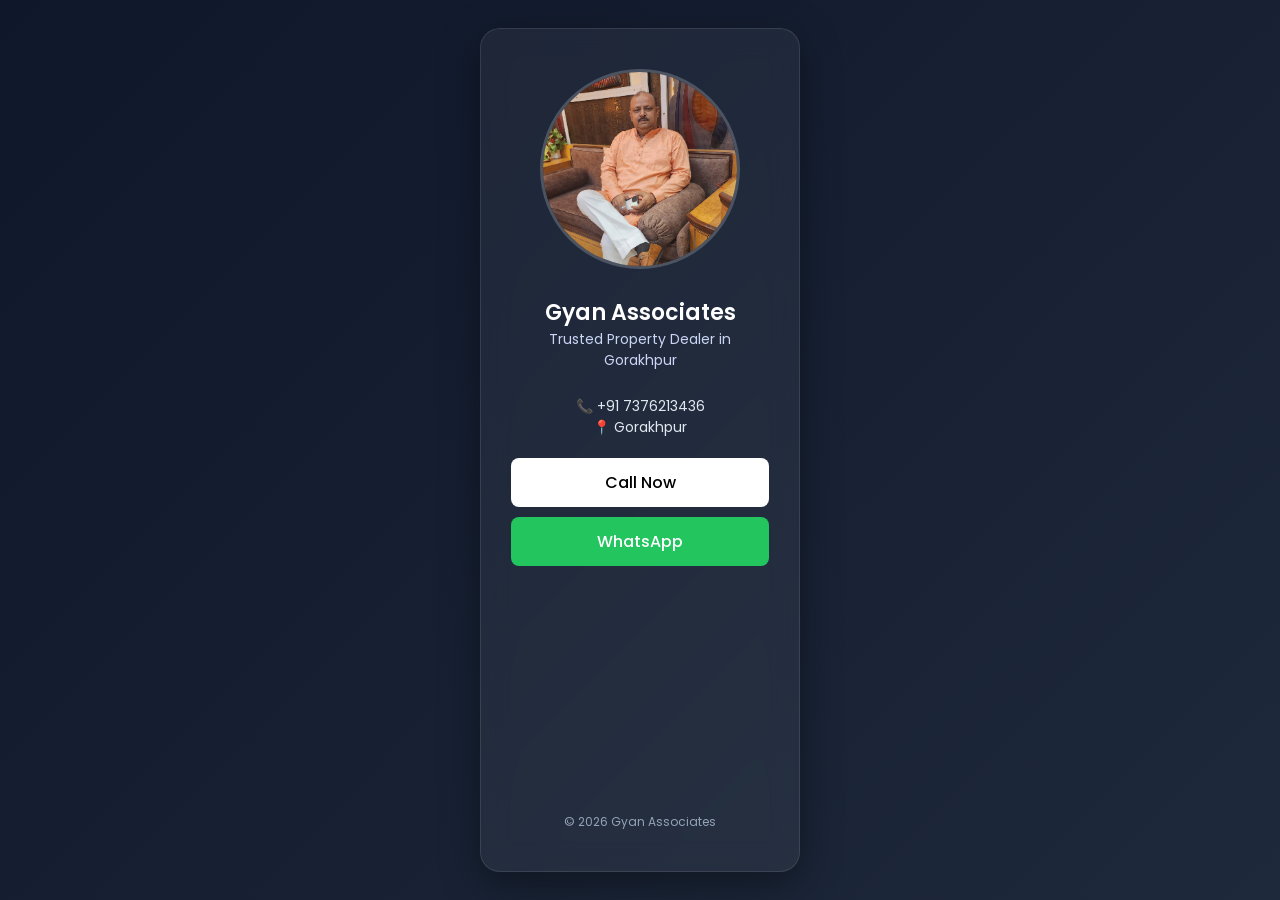
==== index.html @ d98afbc4 "first commit" ====
<!DOCTYPE html>
<html lang="en">
<head>
    <meta charset="UTF-8">
    <title>Gyan Associates</title>
    <meta name="viewport" content="width=device-width, initial-scale=1.0">
    <link href="https://fonts.googleapis.com/css2?family=Poppins:wght@300;400;600&display=swap" rel="stylesheet">
    <link rel="stylesheet" href="css/style.css">
</head>
<body>

<div class="card">

    <!-- Photo -->
    <img src="dad.jpg" class="photo">

    <!-- Company -->
    <h1>Gyan Associates</h1>
    <p class="tagline">Trusted Property Dealer in Gorakhpur</p>

    <!-- Info -->
    <div class="info">
        📞 +91 7376213436 <br>
        📍 Gorakhpur
    </div>

    <!-- Buttons -->
    <a href="tel:+917376213436" class="btn call">Call Now</a>
    <a href="https://wa.me/917376213436" class="btn whatsapp">WhatsApp</a>

    <div class="map">
        <iframe
                src="https://www.google.com/maps/embed?pb=!1m18!1m12!1m3!1d1029.989517839429!2d83.38916243745943!3d26.811247207163145!2m3!1f0!2f0!3f0!3m2!1i1024!2i768!4f13.1!3m3!1m2!1s0x3991457277f70f7f%3A0xafccdc143b3bb7df!2sIndraprastha%20Colony%2C%20Fertilizer%20Colony%2C%20Gorakhpur%2C%20Uttar%20Pradesh%20273007!5e0!3m2!1sen!2sin!4v1774547143190!5m2!1sen!2sin"
                width="100%"
                height="200"
                style="border:0; border-radius:10px;"
                allowfullscreen=""
                loading="lazy">
        </iframe>
    </div>

    <div class="footer">
        © 2026 Gyan Associates
    </div>

</div>

</body>
</html>
---- css/style.css ----
* {
  margin: 0;
  padding: 0;
  box-sizing: border-box;
  font-family: 'Poppins', sans-serif;
}

body {
  min-height: 100dvh;
  background: linear-gradient(135deg, #0f172a, #1e293b);
  display: flex;
  align-items: center;
  justify-content: center;
  color: white;
  padding: 20px;
}

.card {
  background: rgba(255, 255, 255, 0.05);
  backdrop-filter: blur(15px);
  border-radius: 20px;
  padding: 40px 30px;
  text-align: center;
  width: 320px;
  box-shadow: 0 10px 40px rgba(0,0,0,0.4);
  border: 1px solid rgba(255,255,255,0.1);
}

.photo {
  width: 200px;
  height: 200px;
  border-radius: 50%;
  object-fit: cover;
  object-position: center 30%;
  border: 3px solid rgba(255,255,255,0.2);
  margin-bottom: 20px;
  image-rendering: auto;
}

h1 {
  font-size: 22px;
  font-weight: 600;
}

.tagline {
  font-size: 14px;
  color: #cbd5f5;
  margin-bottom: 25px;
}

.info {
  font-size: 14px;
  margin-bottom: 20px;
  color: #e2e8f0;
}

.btn {
  display: block;
  margin: 10px auto;
  padding: 12px;
  border-radius: 8px;
  text-decoration: none;
  font-weight: 500;
  transition: 0.3s;
}

.call {
  background: white;
  color: black;
}

.call:hover {
  background: #e5e7eb;
}

.whatsapp {
  background: #22c55e;
  color: white;
}

.whatsapp:hover {
  background: #16a34a;
}

.map {
  margin-top: 20px;
  overflow: hidden;
  border-radius: 12px;
}

.footer {
  margin-top: 20px;
  font-size: 12px;
  color: #94a3b8;
}

@media (max-width: 600px) {
  body {
    align-items: flex-start;
    padding: 30px 15px;
  }
}
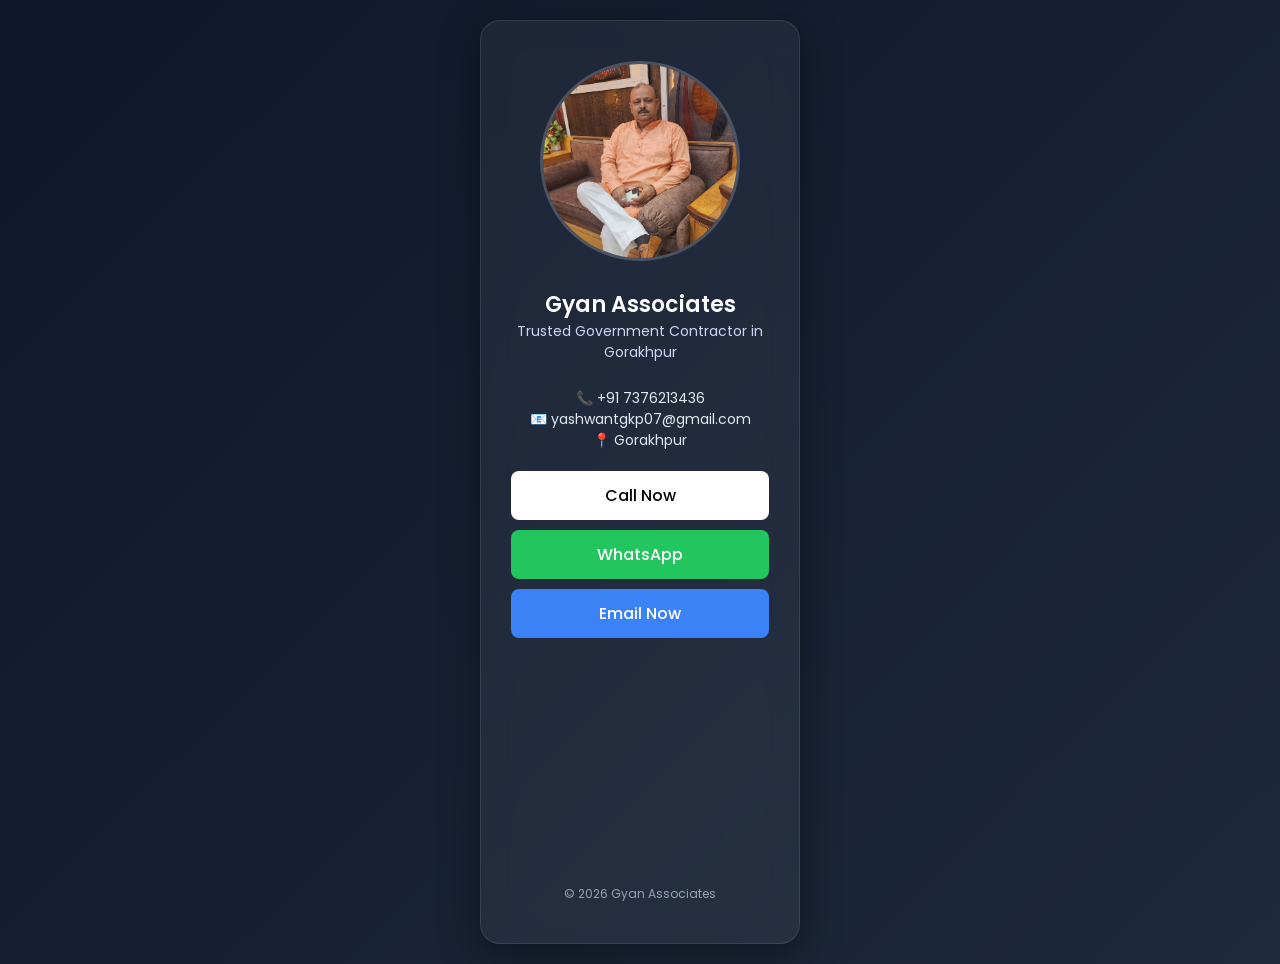
==== commit 898b6321: "Added email too" ====
--- a/index.html
+++ b/index.html
@@ -16,17 +16,19 @@
 
     <!-- Company -->
     <h1>Gyan Associates</h1>
-    <p class="tagline">Trusted Property Dealer in Gorakhpur</p>
+    <p class="tagline">Trusted Government Contractor in Gorakhpur</p>
 
     <!-- Info -->
     <div class="info">
         📞 +91 7376213436 <br>
+        📧 yashwantgkp07@gmail.com <br>
         📍 Gorakhpur
     </div>
 
     <!-- Buttons -->
     <a href="tel:+917376213436" class="btn call">Call Now</a>
     <a href="https://wa.me/917376213436" class="btn whatsapp">WhatsApp</a>
+    <a href="mailto:yashwantgkp07@gmail.com" class="btn email">Email Now</a>
 
     <div class="map">
         <iframe
--- a/css/style.css
+++ b/css/style.css
@@ -82,6 +82,15 @@
   background: #16a34a;
 }
 
+.email {
+  background: #3b82f6;
+  color: white;
+}
+
+.email:hover {
+  background: #2563eb;
+}
+
 .map {
   margin-top: 20px;
   overflow: hidden;
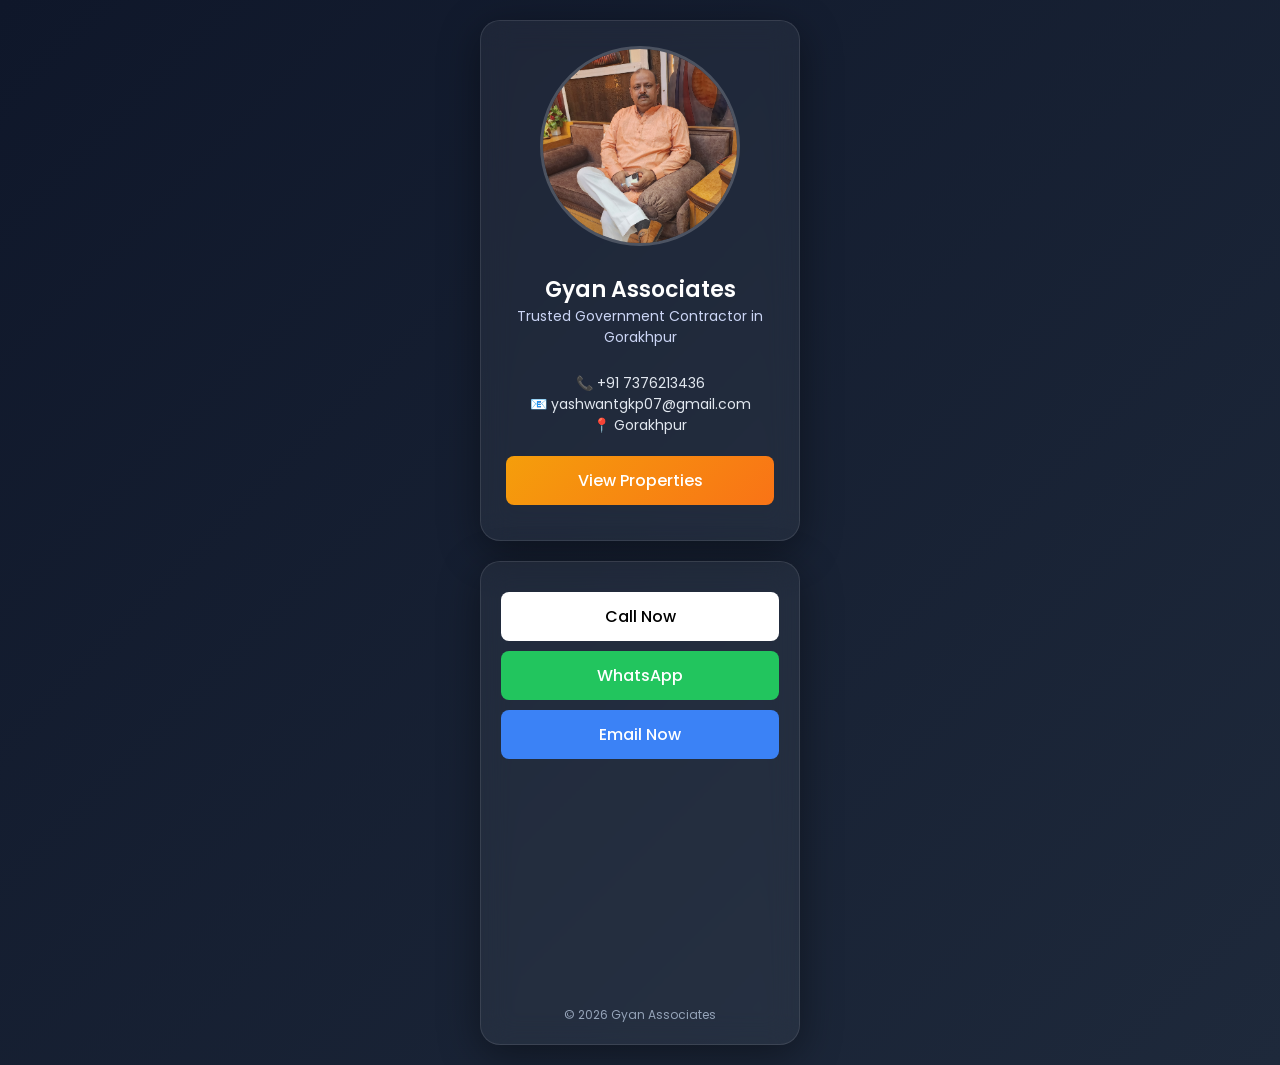
==== commit 17e93d45: "Added a properties page" ====
--- a/index.html
+++ b/index.html
@@ -1,51 +1,57 @@
 <!DOCTYPE html>
 <html lang="en">
-<head>
-    <meta charset="UTF-8">
-    <title>Gyan Associates</title>
-    <meta name="viewport" content="width=device-width, initial-scale=1.0">
-    <link href="https://fonts.googleapis.com/css2?family=Poppins:wght@300;400;600&display=swap" rel="stylesheet">
-    <link rel="stylesheet" href="css/style.css">
-</head>
-<body>
+    <head>
+        <meta charset="UTF-8">
+        <title>Gyan Associates</title>
+        <meta name="viewport" content="width=device-width, initial-scale=1.0">
+        <link href="https://fonts.googleapis.com/css2?family=Poppins:wght@300;400;600&display=swap" rel="stylesheet">
+        <link rel="stylesheet" href="css/style.css">
+    </head>
+    <body>
+        <div class="container">
+            <div class="card">
 
-<div class="card">
+                <!-- Photo -->
+                <img src="dad.jpg" class="photo">
 
-    <!-- Photo -->
-    <img src="dad.jpg" class="photo">
+                <!-- Company -->
+                <h1>Gyan Associates</h1>
+                <p class="tagline">Trusted Government Contractor in Gorakhpur</p>
 
-    <!-- Company -->
-    <h1>Gyan Associates</h1>
-    <p class="tagline">Trusted Government Contractor in Gorakhpur</p>
+                <!-- Info -->
+                <div class="info">
+                    📞 +91 7376213436 <br>
+                    📧 yashwantgkp07@gmail.com <br>
+                    📍 Gorakhpur
+                </div>
 
-    <!-- Info -->
-    <div class="info">
-        📞 +91 7376213436 <br>
-        📧 yashwantgkp07@gmail.com <br>
-        📍 Gorakhpur
-    </div>
+                <a href="properties.html" class="btn property">View Properties</a>
 
-    <!-- Buttons -->
-    <a href="tel:+917376213436" class="btn call">Call Now</a>
-    <a href="https://wa.me/917376213436" class="btn whatsapp">WhatsApp</a>
-    <a href="mailto:yashwantgkp07@gmail.com" class="btn email">Email Now</a>
+            </div>
 
-    <div class="map">
-        <iframe
-                src="https://www.google.com/maps/embed?pb=!1m18!1m12!1m3!1d1029.989517839429!2d83.38916243745943!3d26.811247207163145!2m3!1f0!2f0!3f0!3m2!1i1024!2i768!4f13.1!3m3!1m2!1s0x3991457277f70f7f%3A0xafccdc143b3bb7df!2sIndraprastha%20Colony%2C%20Fertilizer%20Colony%2C%20Gorakhpur%2C%20Uttar%20Pradesh%20273007!5e0!3m2!1sen!2sin!4v1774547143190!5m2!1sen!2sin"
-                width="100%"
-                height="200"
-                style="border:0; border-radius:10px;"
-                allowfullscreen=""
-                loading="lazy">
-        </iframe>
-    </div>
+            <div class="card contact-card">
 
-    <div class="footer">
-        © 2026 Gyan Associates
-    </div>
+                <!-- Buttons -->
+                <a href="tel:+917376213436" class="btn call">Call Now</a>
+                <a href="https://wa.me/917376213436" class="btn whatsapp">WhatsApp</a>
+                <a href="mailto:yashwantgkp07@gmail.com" class="btn email">Email Now</a>
 
-</div>
+                <div class="map">
+                    <iframe
+                            src="https://www.google.com/maps/embed?pb=!1m18!1m12!1m3!1d1029.989517839429!2d83.38916243745943!3d26.811247207163145!2m3!1f0!2f0!3f0!3m2!1i1024!2i768!4f13.1!3m3!1m2!1s0x3991457277f70f7f%3A0xafccdc143b3bb7df!2sIndraprastha%20Colony%2C%20Fertilizer%20Colony%2C%20Gorakhpur%2C%20Uttar%20Pradesh%20273007!5e0!3m2!1sen!2sin!4v1774547143190!5m2!1sen!2sin"
+                            width="100%"
+                            height="200"
+                            style="border:0; border-radius:10px;"
+                            allowfullscreen=""
+                            loading="lazy">
+                    </iframe>
+                </div>
 
-</body>
+                <div class="footer">
+                    © 2026 Gyan Associates
+                </div>
+
+            </div>
+        </div>
+    </body>
 </html>
--- a/css/style.css
+++ b/css/style.css
@@ -1,111 +1,132 @@
 * {
-  margin: 0;
-  padding: 0;
-  box-sizing: border-box;
-  font-family: 'Poppins', sans-serif;
+    margin: 0;
+    padding: 0;
+    box-sizing: border-box;
+    font-family: 'Poppins', sans-serif;
 }
 
 body {
-  min-height: 100dvh;
-  background: linear-gradient(135deg, #0f172a, #1e293b);
-  display: flex;
-  align-items: center;
-  justify-content: center;
-  color: white;
-  padding: 20px;
+    min-height: 100dvh;
+    background: linear-gradient(135deg, #0f172a, #1e293b);
+    display: flex;
+    align-items: center;
+    justify-content: center;
+    color: white;
+    padding: 20px;
+}
+
+.container {
+    display: flex;
+    flex-direction: column;
+    gap: 20px;
+    width: 320px;
+    max-width: 90%;
 }
 
 .card {
-  background: rgba(255, 255, 255, 0.05);
-  backdrop-filter: blur(15px);
-  border-radius: 20px;
-  padding: 40px 30px;
-  text-align: center;
-  width: 320px;
-  box-shadow: 0 10px 40px rgba(0,0,0,0.4);
-  border: 1px solid rgba(255,255,255,0.1);
+    background: rgba(255, 255, 255, 0.05);
+    backdrop-filter: blur(15px);
+    border-radius: 20px;
+    padding: 25px;
+    text-align: center;
+    box-shadow: 0 10px 40px rgba(0,0,0,0.4);
+    border: 1px solid rgba(255,255,255,0.1);
+}
+
+.contact-card {
+    padding: 20px;
 }
 
 .photo {
-  width: 200px;
-  height: 200px;
-  border-radius: 50%;
-  object-fit: cover;
-  object-position: center 30%;
-  border: 3px solid rgba(255,255,255,0.2);
-  margin-bottom: 20px;
-  image-rendering: auto;
+    width: 200px;
+    height: 200px;
+    border-radius: 50%;
+    object-fit: cover;
+    object-position: center 30%;
+    border: 3px solid rgba(255,255,255,0.2);
+    margin-bottom: 20px;
+    image-rendering: auto;
 }
 
 h1 {
-  font-size: 22px;
-  font-weight: 600;
+    font-size: 22px;
+    font-weight: 600;
 }
 
 .tagline {
-  font-size: 14px;
-  color: #cbd5f5;
-  margin-bottom: 25px;
+    font-size: 14px;
+    color: #cbd5f5;
+    margin-bottom: 25px;
 }
 
 .info {
-  font-size: 14px;
-  margin-bottom: 20px;
-  color: #e2e8f0;
+    font-size: 14px;
+    margin-bottom: 20px;
+    color: #e2e8f0;
+}
+
+.property {
+    background: linear-gradient(135deg, #f59e0b, #f97316);
+    color: white;
+    margin-top: 15px;
+}
+
+.property:hover {
+    background: linear-gradient(135deg, #d97706, #ea580c);
 }
 
 .btn {
-  display: block;
-  margin: 10px auto;
-  padding: 12px;
-  border-radius: 8px;
-  text-decoration: none;
-  font-weight: 500;
-  transition: 0.3s;
+    display: block;
+    margin: 10px auto;
+    padding: 12px;
+    border-radius: 8px;
+    text-decoration: none;
+    font-weight: 500;
+    transition: 0.3s;
 }
 
 .call {
-  background: white;
-  color: black;
+    background: white;
+    color: black;
 }
 
 .call:hover {
-  background: #e5e7eb;
+    background: #e5e7eb;
 }
 
 .whatsapp {
-  background: #22c55e;
-  color: white;
+    background: #22c55e;
+    color: white;
 }
 
 .whatsapp:hover {
-  background: #16a34a;
+    background: #16a34a;
 }
 
 .email {
-  background: #3b82f6;
-  color: white;
+    background: #3b82f6;
+    color: white;
 }
 
 .email:hover {
-  background: #2563eb;
+    background: #2563eb;
 }
 
 .map {
-  margin-top: 20px;
-  overflow: hidden;
-  border-radius: 12px;
+    margin-top: 20px;
+    overflow: hidden;
+    border-radius: 12px;
 }
 
 .footer {
-  margin-top: 20px;
-  font-size: 12px;
-  color: #94a3b8;
+    margin-top: 20px;
+    font-size: 12px;
+    color: #94a3b8;
 }
 
 @media (max-width: 600px) {
-  body {
-    align-items: flex-start;
-    padding: 30px 15px;
-  }
+    body {
+        align-items: flex-start;
+        padding: 30px 15px;
+    }
 }
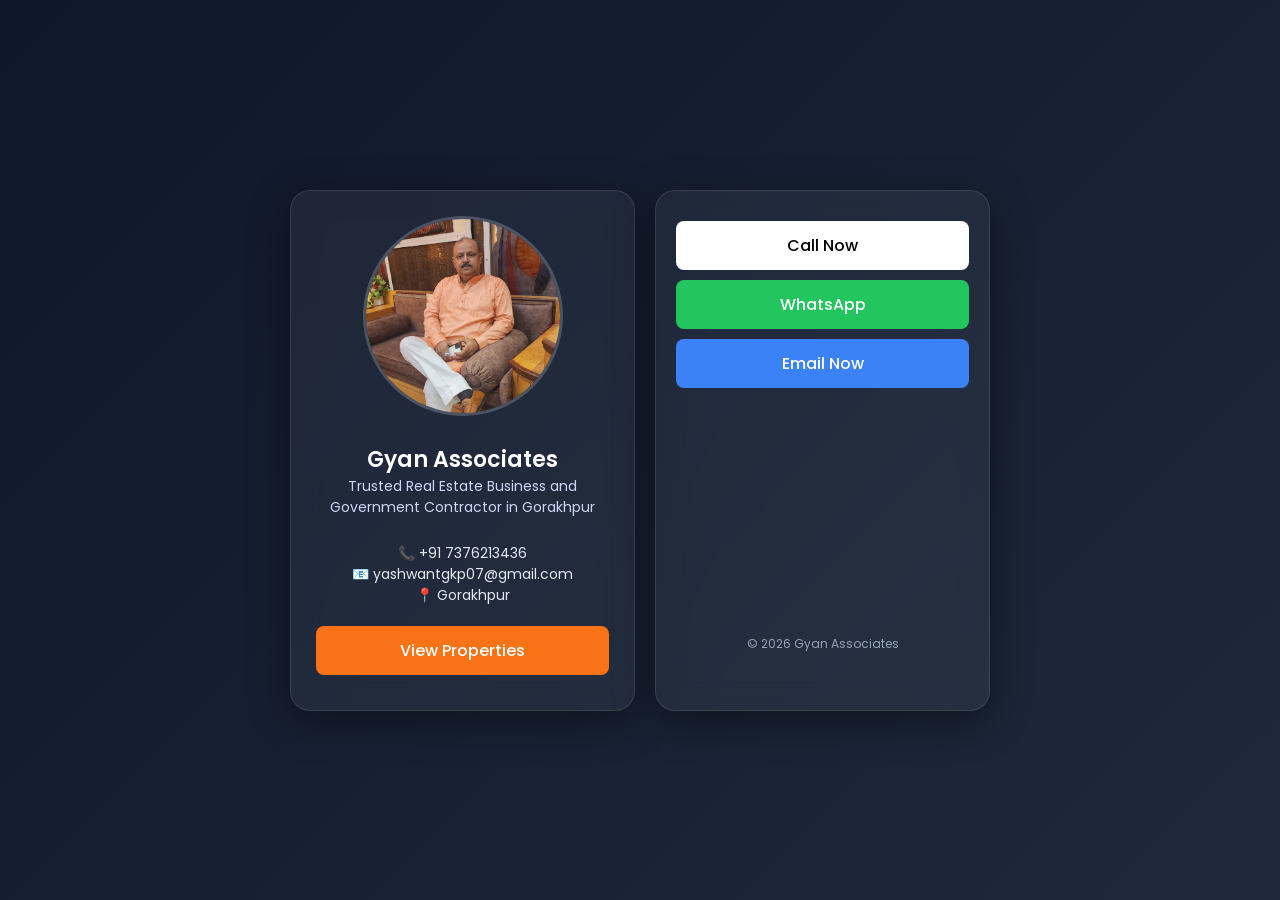
==== commit 6504b8d8: "Changed tagline" ====
--- a/index.html
+++ b/index.html
@@ -16,7 +16,7 @@
 
                 <!-- Company -->
                 <h1>Gyan Associates</h1>
-                <p class="tagline">Trusted Government Contractor in Gorakhpur</p>
+                <p class="tagline">Trusted Real Estate Business and Government Contractor in Gorakhpur</p>
 
                 <!-- Info -->
                 <div class="info">
--- a/css/style.css
+++ b/css/style.css
@@ -17,13 +17,15 @@
 
 .container {
     display: flex;
-    flex-direction: column;
+    flex-direction: row;
     gap: 20px;
-    width: 320px;
-    max-width: 90%;
+    width: 700px;
+    max-width: 95%;
+    justify-content: center;
 }
 
 .card {
+    flex: 1;
     background: rgba(255, 255, 255, 0.05);
     backdrop-filter: blur(15px);
     border-radius: 20px;
@@ -66,13 +68,13 @@
 }
 
 .property {
-    background: linear-gradient(135deg, #f59e0b, #f97316);
+    background: #f97316;
     color: white;
     margin-top: 15px;
 }
 
 .property:hover {
-    background: linear-gradient(135deg, #d97706, #ea580c);
+    background: #ea580c;
 }
 
 .btn {
@@ -129,4 +131,11 @@
         align-items: flex-start;
         padding: 30px 15px;
     }
+}
+
+@media (max-width: 768px) {
+    .container {
+        flex-direction: column; /* 👈 stack on mobile */
+        width: 320px;
+    }
 }
